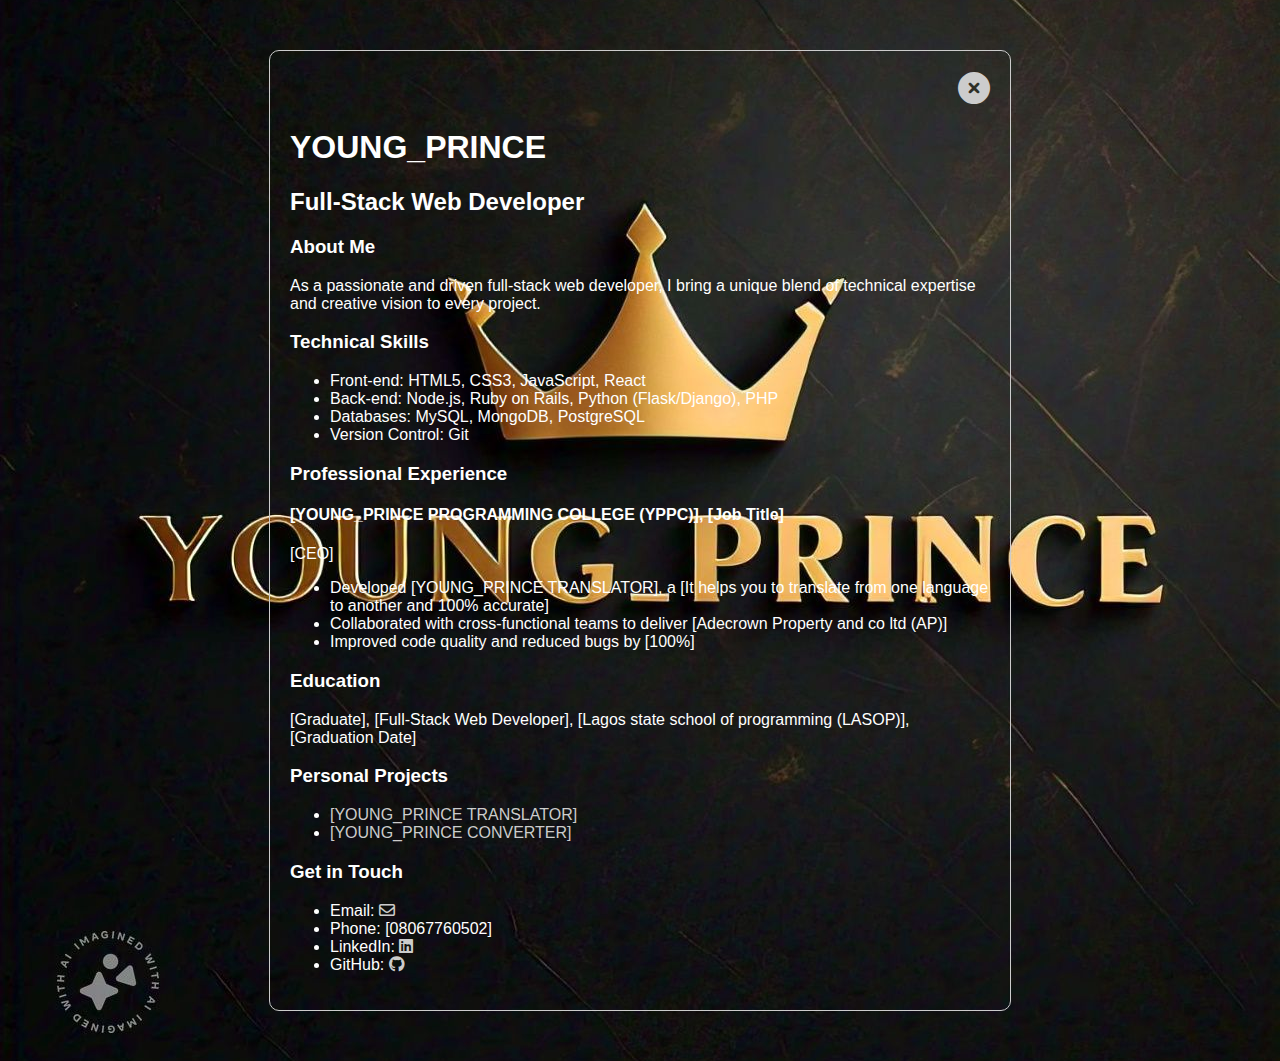
==== about.html @ fb838fa5 "first commit" ====
<!DOCTYPE html>
<html lang="en">
<head>
    <meta charset="UTF-8">
    <meta name="viewport" content="width=device-width, initial-scale=1.0">
    <title>Full-Stack Web Developer</title>
    <link rel="stylesheet" href="./fontawesome-free-6.5.2-web/css/all.css">
    <link rel="stylesheet" href="about.css">
</head>
<body>

        <nav>
            <a href="./index.html"><i class="fa-solid fa-circle-xmark"></i></a>
        </nav>

    <div class="container">
        <header>
            <h1>YOUNG_PRINCE</h1>
            <h2>Full-Stack Web Developer</h2>
        </header>
        <main>
            <section class="about">
                <h3>About Me</h3>
                <p>As a passionate and driven full-stack web developer, I bring a unique blend of technical expertise and creative vision to every project.</p>
            </section>
            <section class="skills">
                <h3>Technical Skills</h3>
                <ul>
                    <li>Front-end: HTML5, CSS3, JavaScript, React</li>
                    <li>Back-end: Node.js, Ruby on Rails, Python (Flask/Django), PHP</li>
                    <li>Databases: MySQL, MongoDB, PostgreSQL</li>
                    <li>Version Control: Git</li>
                </ul>
            </section>
            <section class="experience">
                <h3>Professional Experience</h3>
                <h4>[YOUNG_PRINCE PROGRAMMING COLLEGE (YPPC)], [Job Title]</h4>
                <p>[CEO]</p>
                <ul>
                    <li>Developed [YOUNG_PRINCE TRANSLATOR], a [It helps you to translate from one language to another and 100% accurate]</li>
                    <li>Collaborated with cross-functional teams to deliver [Adecrown Property and co ltd (AP)]</li>
                    <li>Improved code quality and reduced bugs by [100%]</li>
                </ul>
            </section>
            <section class="education">
                <h3>Education</h3>
                <p>[Graduate], [Full-Stack Web Developer], [Lagos state school of programming (LASOP)], [Graduation Date]</p>
            </section>
            <section class="projects">
                <h3>Personal Projects</h3>
                <ul>
                    <li><a href="[GitHub link]">[YOUNG_PRINCE TRANSLATOR]</a></li>
                    <li><a href="[GitHub link]">[YOUNG_PRINCE CONVERTER]</a></li>
                </ul>
            </section>
            <section class="contact">
                <h3>Get in Touch</h3>
                <ul>
                    <li>Email: <a href="mailto:[youngprince0247@gmail.com]"><i class="fa-regular fa-envelope"></i></i></a></li>
                    <li>Phone: [08067760502]</li>
                    <li>LinkedIn: <a href="[your LinkedIn profile]"><i class="fa-brands fa-linkedin"></i></a></li>
                    <li>GitHub: <a href="[your GitHub profile]"><i class="fa-brands fa-github"></i></a></li>
                </ul>
            </section>
        </main>
    </div>

</body>
</html>
---- about.css ----
body{
    font-family: Arial, sans-serif;
    color: #ffffff;
    background: #000000 url(./prince.jpg) no-repeat center center fixed;
    background-size: cover;
    width: 700px;
	margin: 50px auto;
	padding: 20px;
	border: 1px solid #ccc;
	border-radius: 10px;
}
nav{
    display: flex;
    font-size: xx-large;
    justify-content: flex-end;
}
a{
    text-decoration: none;
    color: #ccc;
}
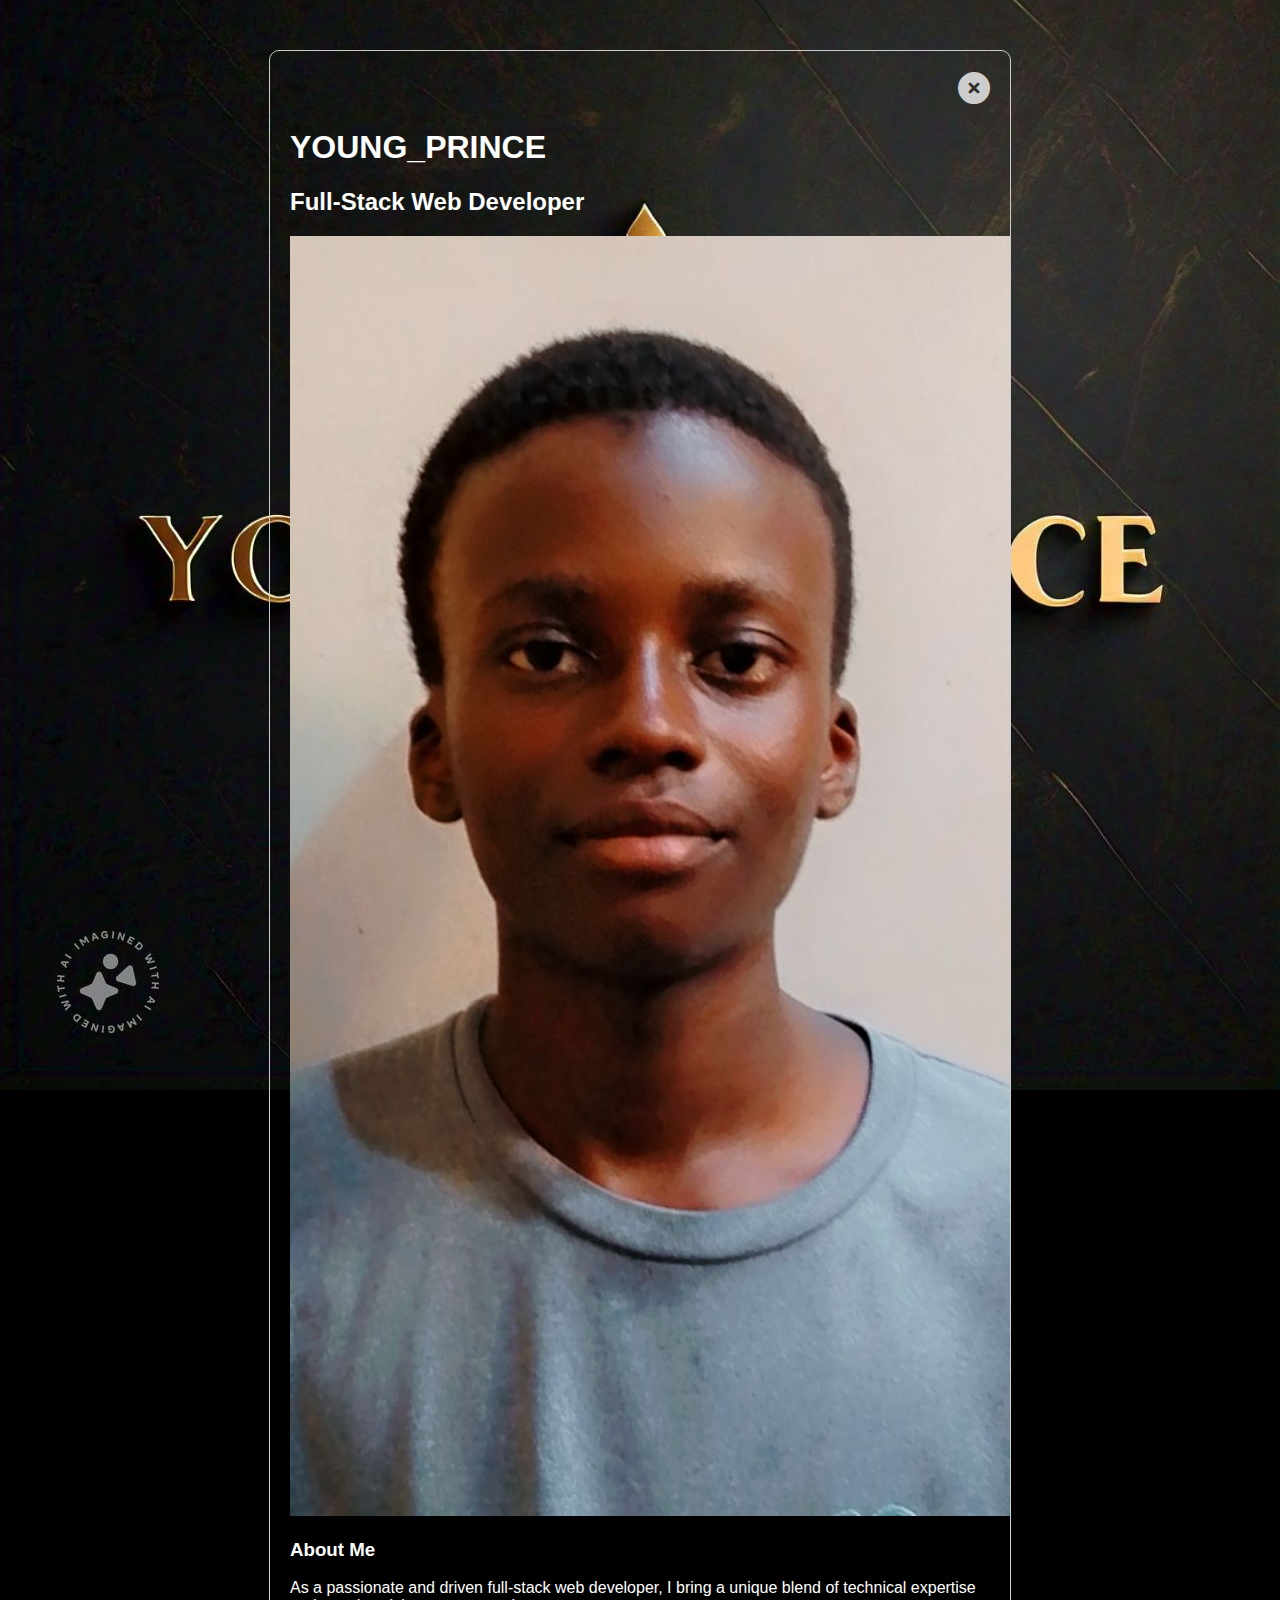
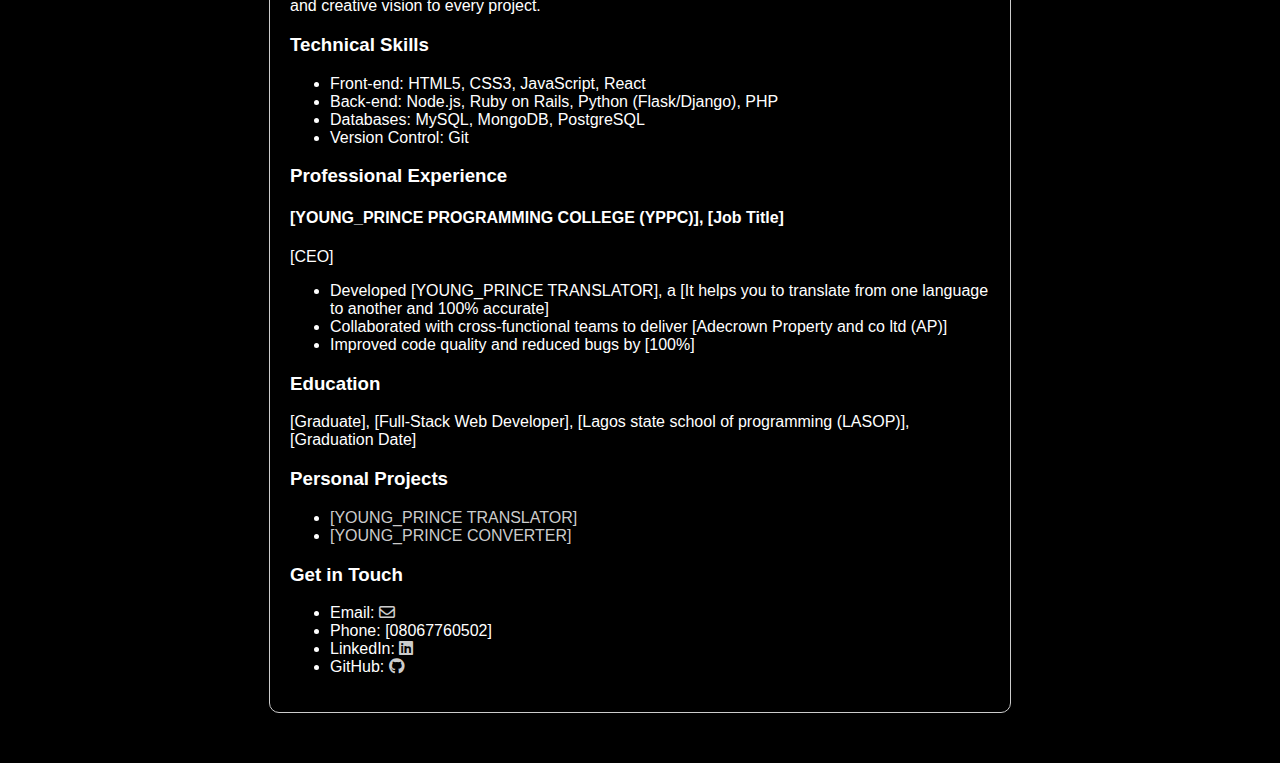
==== commit 0ec41225: "rename" ====
--- a/about.html
+++ b/about.html
@@ -6,6 +6,7 @@
     <title>Full-Stack Web Developer</title>
     <link rel="stylesheet" href="./fontawesome-free-6.5.2-web/css/all.css">
     <link rel="stylesheet" href="about.css">
+    <link rel="stylesheet" href="./lightbox.min.css">
 </head>
 <body>
 
@@ -14,10 +15,18 @@
         </nav>
 
     <div class="container">
-        <header>
-            <h1>YOUNG_PRINCE</h1>
-            <h2>Full-Stack Web Developer</h2>
-        </header>
+
+        <div class="grid">
+            <header>
+                <h1>YOUNG_PRINCE</h1>
+                <h2>Full-Stack Web Developer</h2>
+            </header>
+            <div class="pic">
+                <a href="./young.jpg" data-lightbox="img-1">
+                    <img src="./young.jpg" alt="">
+                </a>
+            </div>
+        </div>
         <main>
             <section class="about">
                 <h3>About Me</h3>
@@ -60,10 +69,13 @@
                     <li>Phone: [08067760502]</li>
                     <li>LinkedIn: <a href="[your LinkedIn profile]"><i class="fa-brands fa-linkedin"></i></a></li>
                     <li>GitHub: <a href="[your GitHub profile]"><i class="fa-brands fa-github"></i></a></li>
+                    
                 </ul>
             </section>
         </main>
     </div>
 
+    <script src="./jquery.min.js"></script>
+    <script src="./lightbox.min.js"></script>
 </body>
 </html>
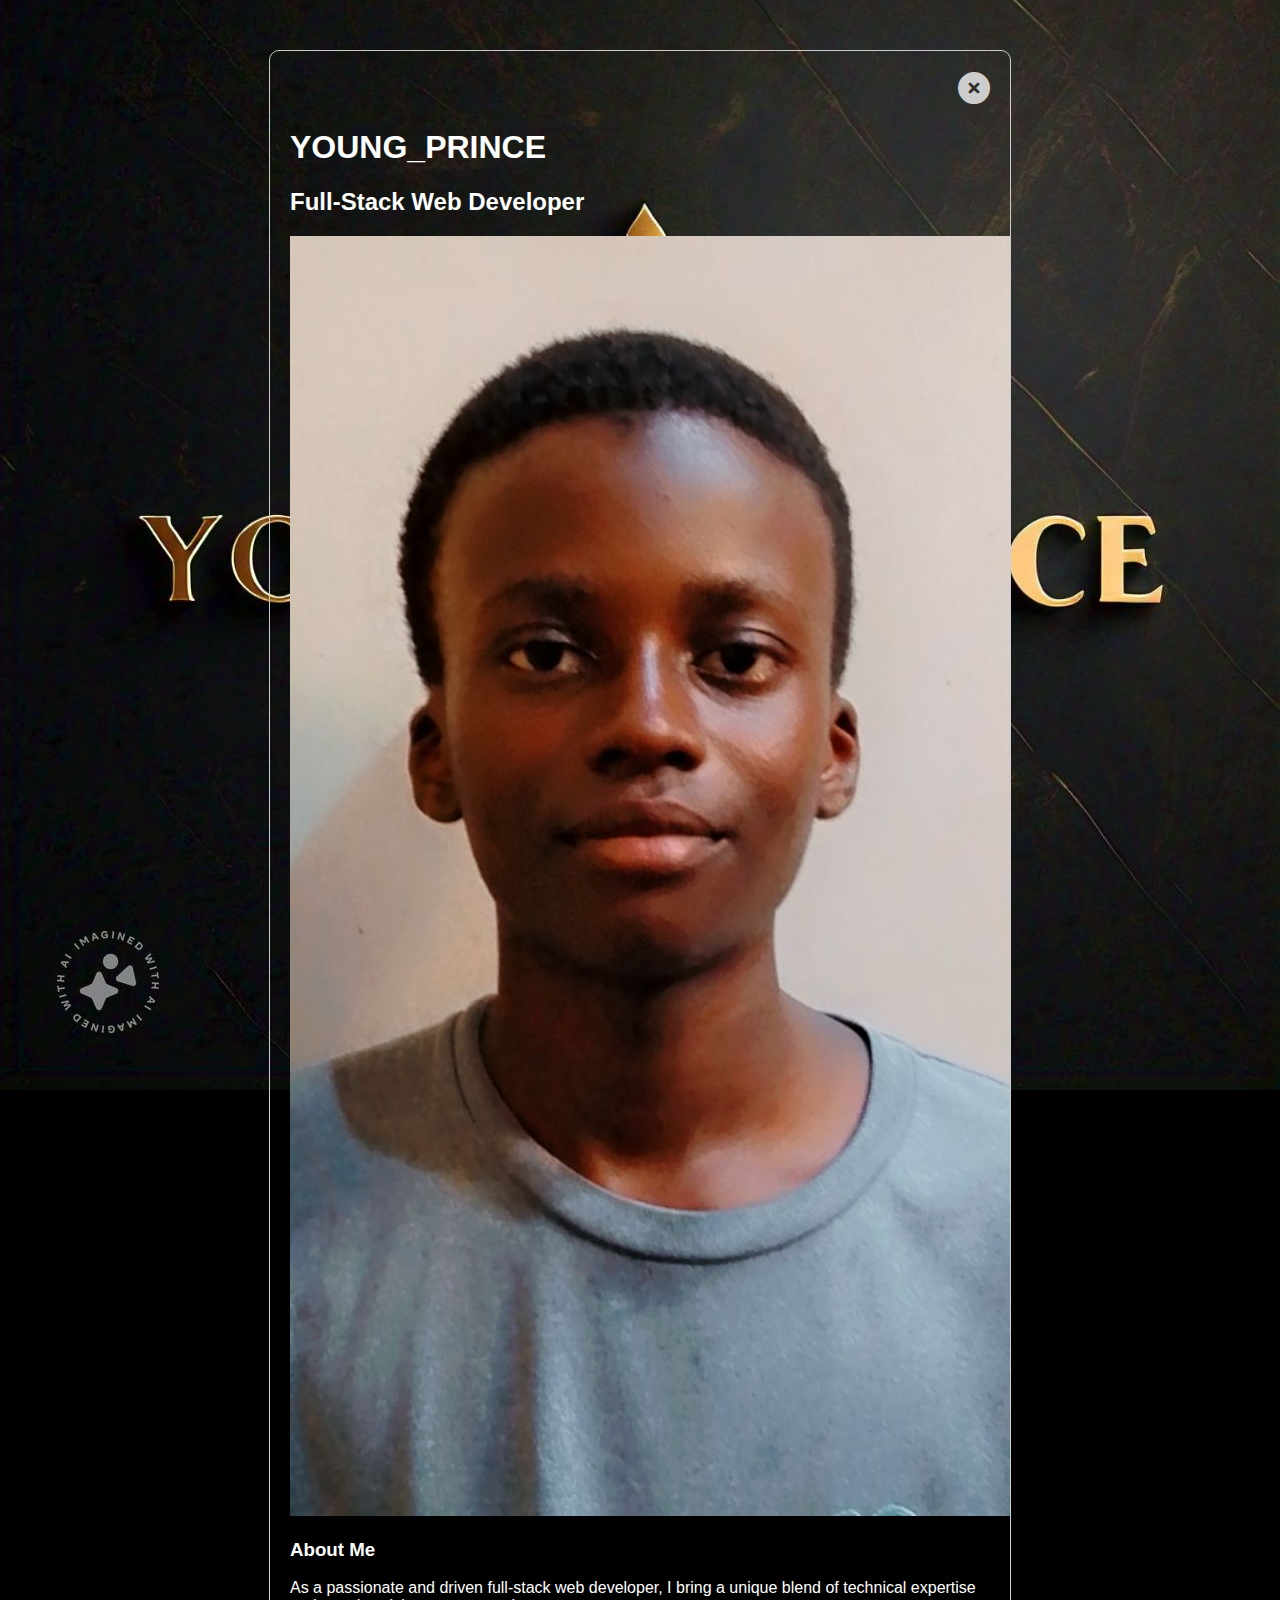
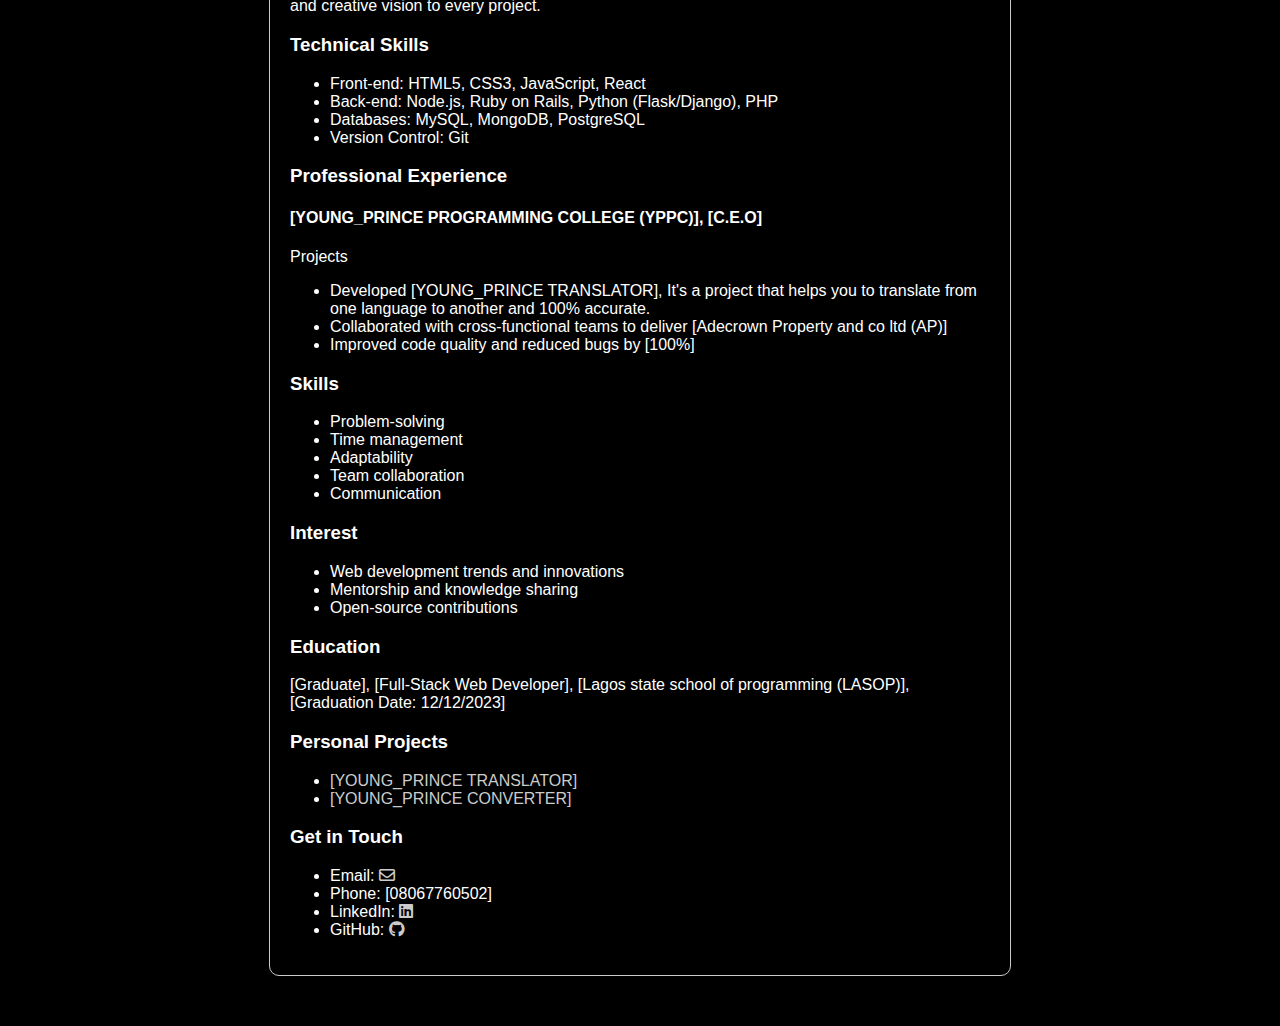
==== commit 9816d860: "done again" ====
--- a/about.html
+++ b/about.html
@@ -43,17 +43,35 @@
             </section>
             <section class="experience">
                 <h3>Professional Experience</h3>
-                <h4>[YOUNG_PRINCE PROGRAMMING COLLEGE (YPPC)], [Job Title]</h4>
-                <p>[CEO]</p>
+                <h4>[YOUNG_PRINCE PROGRAMMING COLLEGE (YPPC)], [C.E.O]</h4>
+                <p>Projects</p>
                 <ul>
-                    <li>Developed [YOUNG_PRINCE TRANSLATOR], a [It helps you to translate from one language to another and 100% accurate]</li>
+                    <li>Developed [YOUNG_PRINCE TRANSLATOR], It's a project that helps you to translate from one language to another and 100% accurate.</li>
                     <li>Collaborated with cross-functional teams to deliver [Adecrown Property and co ltd (AP)]</li>
                     <li>Improved code quality and reduced bugs by [100%]</li>
                 </ul>
             </section>
+            <section class="skills">
+                <h3>Skills</h3>
+                <ul>
+                <li>Problem-solving</li>
+                <li>Time management</li>
+                <li>Adaptability</li>
+                <li>Team collaboration</li>
+                <li>Communication</li>
+                </ul>
+            </section>
+            <section class="interest">
+                <h3>Interest</h3>
+                <ul>
+                    <li> Web development trends and innovations</li>
+                    <li>Mentorship and knowledge sharing</li>
+                    <li>Open-source contributions</li>
+                </ul>
+            </section>
             <section class="education">
                 <h3>Education</h3>
-                <p>[Graduate], [Full-Stack Web Developer], [Lagos state school of programming (LASOP)], [Graduation Date]</p>
+                <p>[Graduate], [Full-Stack Web Developer], [Lagos state school of programming (LASOP)], [Graduation Date: 12/12/2023]</p>
             </section>
             <section class="projects">
                 <h3>Personal Projects</h3>
